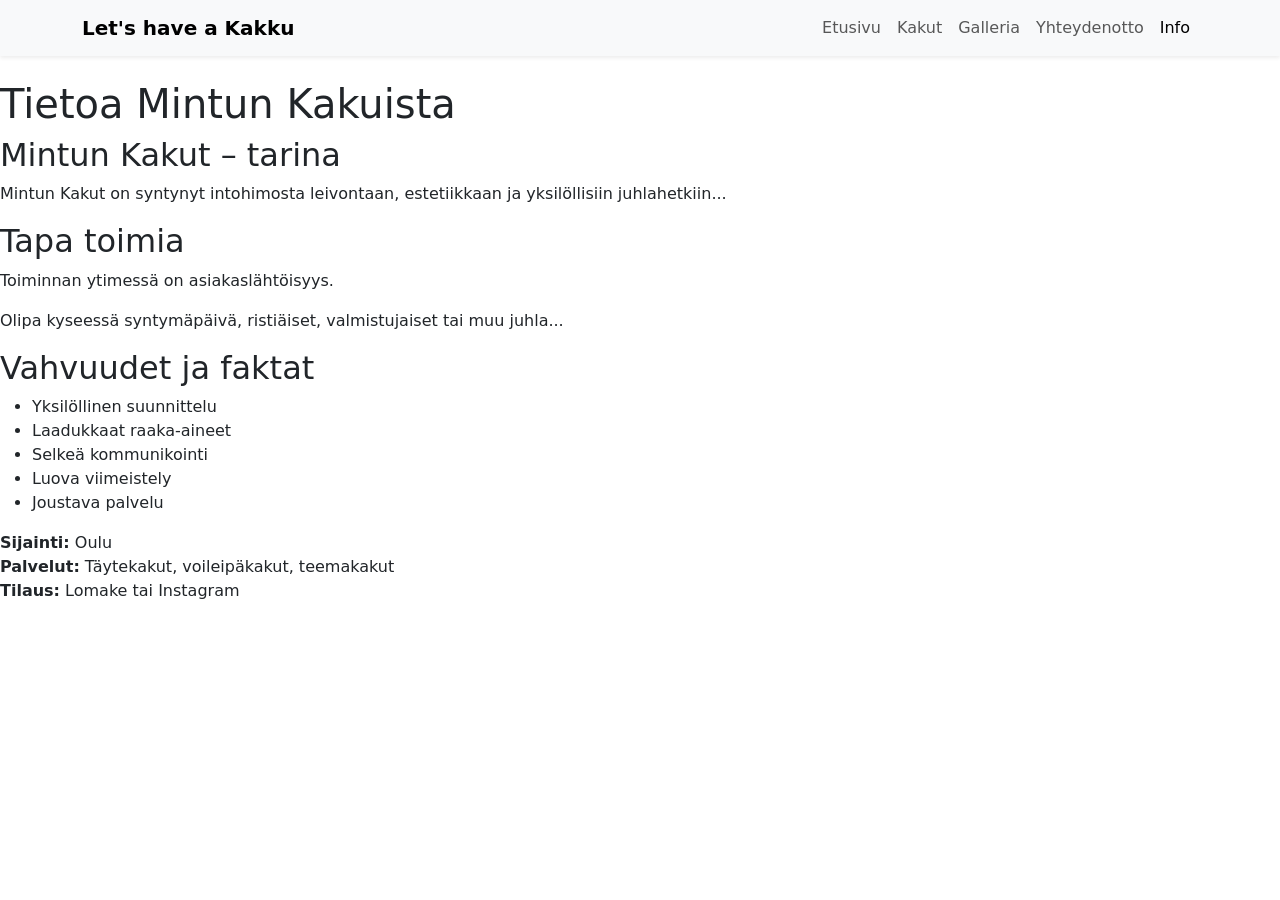
==== info.html @ 3bea4ffb "Add files via upload" ====
<!DOCTYPE html>
<html lang="fi">
<head>
  <link href="https://fonts.googleapis.com/css2?family=Playfair+Display:wght@400;600&family=Poppins:wght@300;400;500&display=swap" rel="stylesheet">
  
  <meta charset="UTF-8">
  <meta name="viewport" content="width=device-width, initial-scale=1.0">

  <title> letsvhave a kakku</title> 

  <meta name="description" content="Mintun tekemät täytekakut, voileipäkakut ja herkut juhliin.">
  <meta name="author" content="Minttu Postareff">
  <meta name="keywords" content="kakut, täytekakku, teemakakku, Mintun Kakut, Oulu, leivonta">

  <link href="https://cdn.jsdelivr.net/npm/bootstrap@5.3.2/dist/css/bootstrap.min.css" rel="stylesheet">
  <link rel="stylesheet" href="css/tyyli.css">
</head>
<body>

  <!-- NAVI -->
  <nav class="navbar navbar-expand-lg navbar-light bg-light shadow-sm">
    <div class="container">
      <a class="navbar-brand fw-bold" href="index.html">Let's have a Kakku</a>
      <button class="navbar-toggler" type="button" data-bs-toggle="collapse" data-bs-target="#navbarNav"
        aria-controls="navbarNav" aria-expanded="false" aria-label="Valikko">
        <span class="navbar-toggler-icon"></span>
      </button>
      <div class="collapse navbar-collapse" id="navbarNav">
        <ul class="navbar-nav ms-auto">
          <li class="nav-item"><a class="nav-link" href="index.html">Etusivu</a></li>
          <li class="nav-item"><a class="nav-link" href="cakes.html">Kakut</a></li>
          <li class="nav-item"><a class="nav-link" href="gallery.html">Galleria</a></li>
          <li class="nav-item"><a class="nav-link" href="contact.html">Yhteydenotto</a></li>
          <li class="nav-item"><a class="nav-link active" href="info.html">Info</a></li>
        </ul>
      </div>
    </div>
  </nav>

<main class="py-4">
  <h1 class="info-title">Tietoa Mintun Kakuista</h1>

  <div class="info-wrapper">

    <section class="info-card">
      <h2>Mintun Kakut – tarina</h2>
      <p>Mintun Kakut on syntynyt intohimosta leivontaan, estetiikkaan ja yksilöllisiin juhlahetkiin...</p>
    </section>

    <section class="info-card">
      <h2>Tapa toimia</h2>
      <p>Toiminnan ytimessä on asiakaslähtöisyys.</p>
      <p>Olipa kyseessä syntymäpäivä, ristiäiset, valmistujaiset tai muu juhla...</p>
    </section>

    <section class="info-card">
      <h2>Vahvuudet ja faktat</h2>
      <ul class="strength-list">
        <li>Yksilöllinen suunnittelu</li>
        <li>Laadukkaat raaka-aineet</li>
        <li>Selkeä kommunikointi</li>
        <li>Luova viimeistely</li>
        <li>Joustava palvelu</li>
      </ul>
      <p class="mt-3"><strong>Sijainti:</strong> Oulu<br>
         <strong>Palvelut:</strong> Täytekakut, voileipäkakut, teemakakut<br>
         <strong>Tilaus:</strong> Lomake tai Instagram
      </p>
    </section>

  </div>
</main>
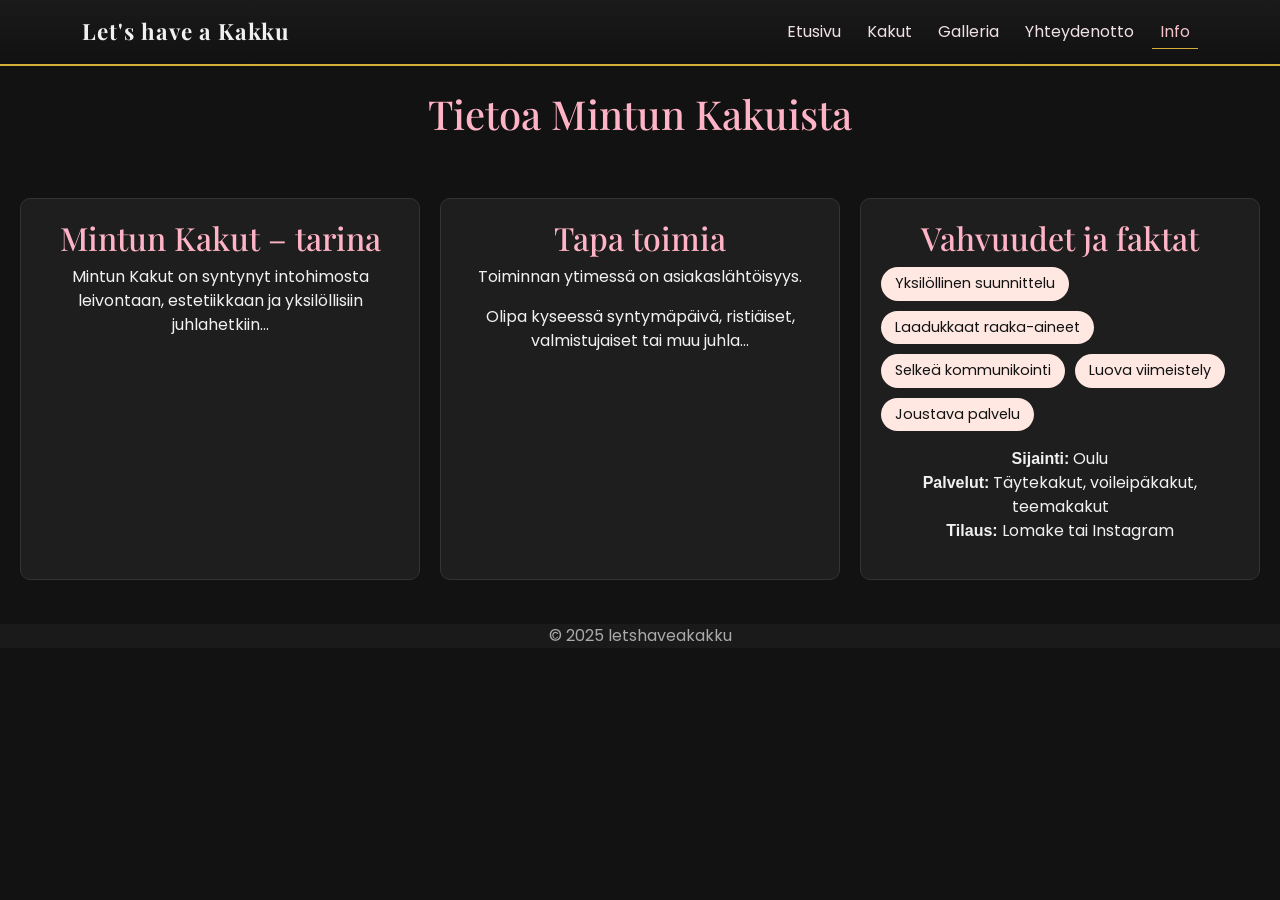
==== commit 3f3f2e08: "Update info.html" ====
--- a/info.html
+++ b/info.html
@@ -69,4 +69,13 @@
     </section>
 
   </div>
-</main>+
+</main>
+
+  <footer class="site-footer">
+  <p>&copy; 2025 letshaveakakku</p>
+</footer>
+
+<script src="https://cdn.jsdelivr.net/npm/bootstrap@5.3.2/dist/js/bootstrap.bundle.min.js"></script>
+</body>
+</html>
--- a/css/tyyli.css
+++ b/css/tyyli.css
@@ -0,0 +1,174 @@
+body {
+  margin: 0;
+  font-family: 'Poppins', sans-serif;
+  background-color: #121212;
+  color: #f1f1f1;
+}
+
+/* Otsikot ylellisellä fontilla */
+h1, h2, h3, .navbar-brand {
+  font-family: 'Playfair Display', serif;
+}
+
+/* Navbar tumma */
+.navbar {
+  background-color: #1f1f1f !important;
+}
+
+/* Linkit navissa */
+.navbar .nav-link,
+.navbar .navbar-brand {
+  color: #f1f1f1 !important;
+}
+
+.navbar {
+  background: linear-gradient(180deg, #1a1a1a, #111) !important;
+  padding: 8px 0;
+  border-bottom: 1px solid #333;
+}
+
+/* Otsikot */
+h1, h2, h3 {
+  color: #ffb3c6;
+}
+
+/* Kortit / laatikot */
+.card {
+  background-color: #1e1e1e;
+  border: 1px solid #333;
+  color: #f1f1f1;
+}
+
+/* Footer */
+.site-footer {
+  background-color: #1a1a1a;
+  color: #aaa;
+  text-align: center;
+
+}
+
+/* Galleria kuville */
+.gallery-img {
+  border-radius: 12px;
+  border: 2px solid #333;
+}
+
+.gallery-img {
+  width: 50%;
+  height: auto;
+  object-fit: cover;
+  border-radius: 10px;
+  border: 2px solid #333;
+  transition: transform 0.3s ease, box-shadow 0.3s ease;
+}
+
+.gallery-img:hover {
+  transform: scale(1.05);
+  box-shadow: 0 0 20px rgba(255, 179, 198, 0.3);
+}
+
+/* Isommat kuvat ETUSIVULLE */
+.home-img {
+    aspect-ratio: 1 / 1;
+  height: auto; 
+  border-radius: 16px;  
+  width: 100%;
+}
+/* INFO-SIVU: grid + flex */
+
+/* 3 korttia vierekkäin kuten etusivulla */
+.info-wrapper {
+  display: grid;
+  grid-template-columns: repeat(3, 1fr);
+  gap: 20px;
+  padding: 20px;
+}
+
+/* Yksittäinen info-kortti */
+.info-card {
+  background-color: #1e1e1e;
+  border: 1px solid #333;
+  border-radius: 10px;
+  padding: 20px;
+  text-align: center;
+}
+
+/* Vahvuuslista flexillä */
+.strength-list {
+  display: flex;
+  flex-wrap: wrap;
+  gap: 10px;
+  margin-top: 10px;
+  padding: 0;
+  list-style: none;
+}
+
+.strength-list li {
+  background-color: #ffe8e2;
+  color: #121212;
+  border-radius: 20px;
+  padding: 6px 14px;
+  font-size: 0.9rem;
+}
+
+/* Pienemmillä näytöillä kortit allekkain (kiva lisä, ei pakollinen) */
+@media (max-width: 768px) {
+  .info-wrapper {
+    grid-template-columns: 1fr;
+  }
+}
+.info-title {
+  text-align: center;
+  margin-bottom: 40px;
+}
+
+.navbar {
+  background: linear-gradient(90deg, #2b1f23, #1a1a1a);
+  border-bottom: 2px solid #d4af37;
+  padding: 10px 0;
+}
+
+/* Brändi */
+.navbar-brand {
+  color: #f5c2cc !important;
+  font-weight: 600;
+  letter-spacing: 1px;
+  font-size: 1.4rem;
+}
+
+/* Linkit */
+.navbar .nav-link {
+  color: #f1e1e5 !important;
+  font-weight: 400;
+  margin-left: 10px;
+  transition: 0.3s ease;
+}
+
+/* Hover-efekti */
+.navbar .nav-link:hover {
+  color: #d4af37 !important;
+}
+
+/* Aktiivinen linkki */
+.navbar .nav-link.active {
+  color: #f5c2cc !important;
+  border-bottom: 1px solid #d4af37;
+  padding-bottom: 4px;
+}
+
+/* Hampurilaisvalikko */
+.navbar-toggler {
+  border-color: #d4af37;
+}
+
+.navbar-toggler-icon {
+  filter: invert(1);
+}
+a img {
+  cursor: pointer;
+}
+
+.hero-title {
+  padding-top: 40px;   /* lisää tilaa ylhäältä */
+  padding-bottom: 10px;
+}
